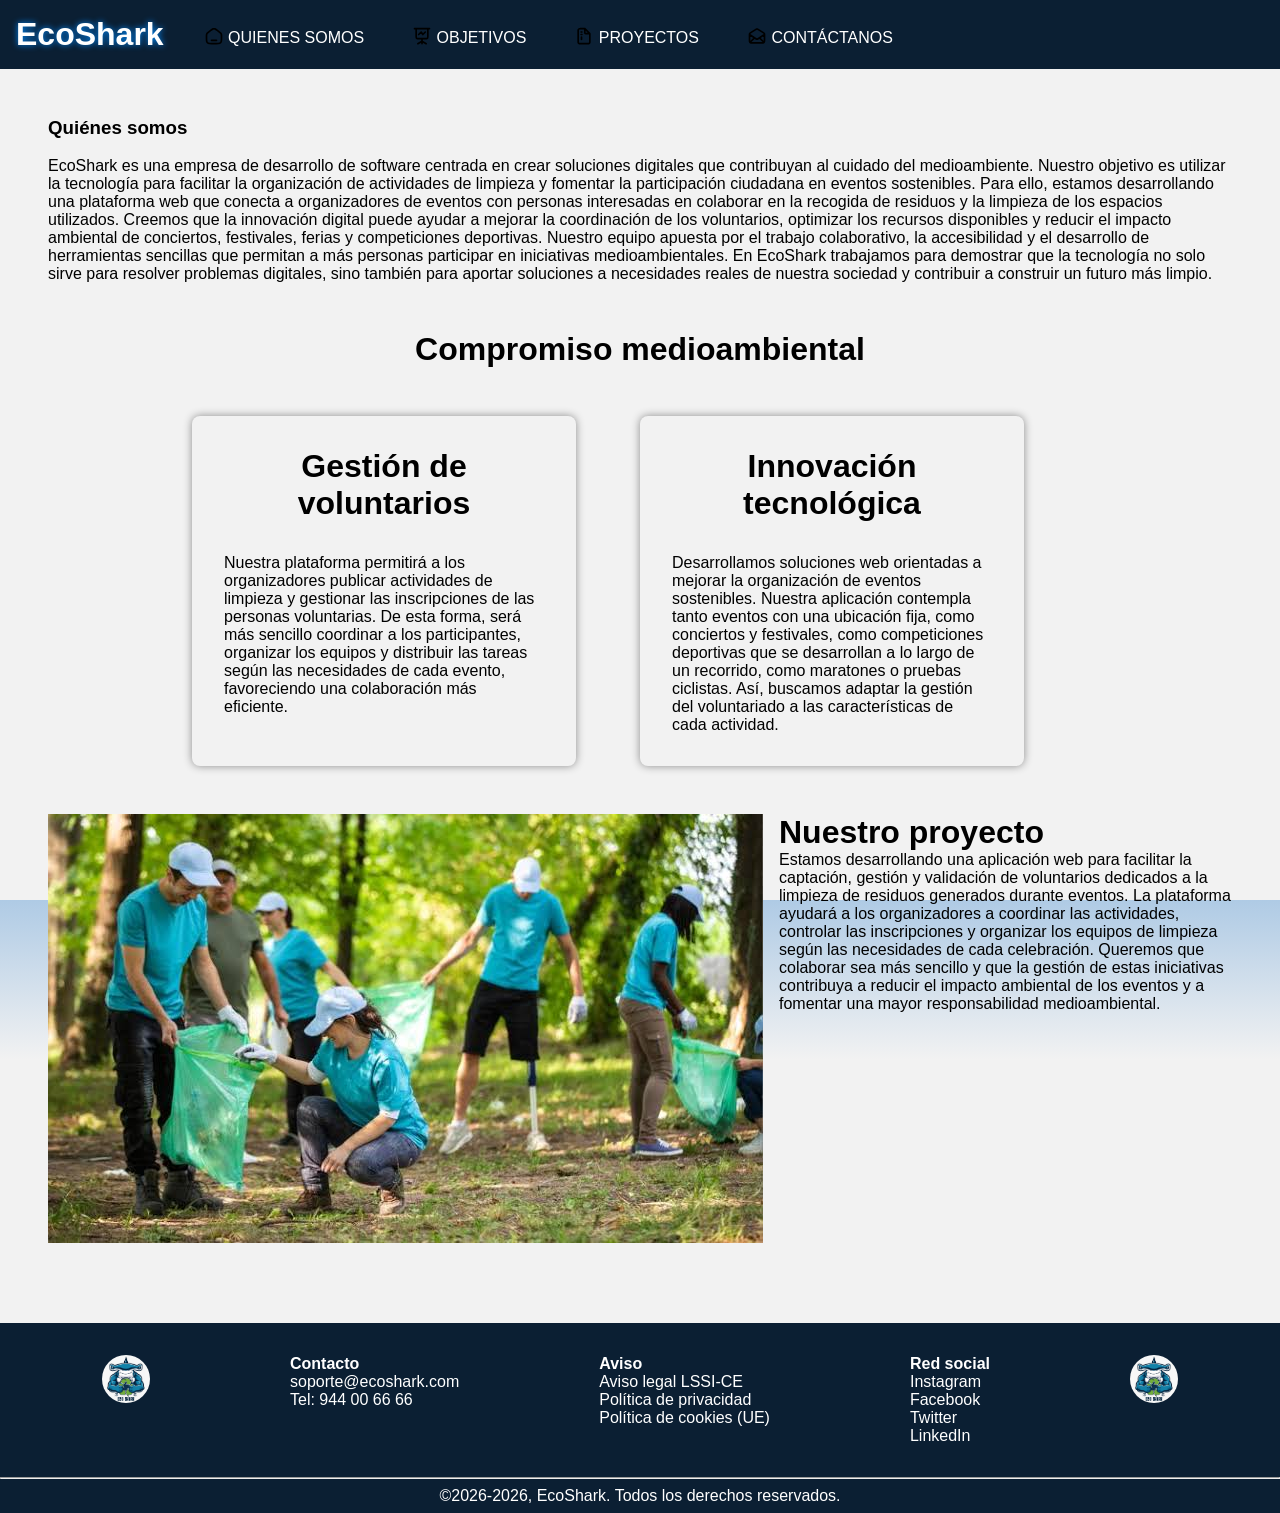
==== HTML/index.html @ 5cb84215 "Eliminar hero y cambiar svg" ====
<!DOCTYPE html>
<html lang="es">
<head>
    <meta charset="UTF-8">
    <meta name="viewport" content="width=device-width, initial-scale=1.0">
    <link rel="stylesheet" href="style.css">
    <title>EcoShark</title>
    <link rel="icon" type="image/png" href="Imagenes/Logo2.0.webp">
</head>
<body>
    <header>
        <a href="index.html">
            <div>
                <h1>EcoShark</h1>
            </div>
        </a>
            


        <nav>
            <ul>
                <li>
                    <a href="index.html">
                        <img src="./SVGs/home.svg" alt="Inicio" width="20em" class="navSVG">
                     QUIENES SOMOS
                    </a>
                </li>
                <li>
                    <a href="objetivos.html">
                        <img src="./SVGs/presentation.svg" alt="Objetivos" width="20em" class="navSVG">
                        OBJETIVOS
                    </a>
                </li>
                <li>

                    <a href="Proyectos.html">
                        <img src="./SVGs/file.svg" alt="Proyectos" width="20em" class="navSVG">
                        PROYECTOS
                    </a>
                </li>
                <li>
                    <a href="contactos.html">
                        <img src="./SVGs/mail.svg" alt="Proyectos" width="20em" class="navSVG">
                        CONTÁCTANOS
                    </a>
                </li>
            </ul>

        </nav>
        
    </header>

    <main>
        <section>
            <div>
                <h3>Quiénes somos</h3><br>
                <p>
                    EcoShark es una empresa de desarrollo de software centrada en crear soluciones digitales que contribuyan al cuidado del medioambiente. Nuestro objetivo es utilizar la tecnología para facilitar la organización de actividades de limpieza y fomentar la participación ciudadana en eventos sostenibles. Para ello, estamos desarrollando una plataforma web que conecta a organizadores de eventos con personas interesadas en colaborar en la recogida de residuos y la limpieza de los espacios utilizados. Creemos que la innovación digital puede ayudar a mejorar la coordinación de los voluntarios, optimizar los recursos disponibles y reducir el impacto ambiental de conciertos, festivales, ferias y competiciones deportivas. Nuestro equipo apuesta por el trabajo colaborativo, la accesibilidad y el desarrollo de herramientas sencillas que permitan a más personas participar en iniciativas medioambientales. En EcoShark trabajamos para demostrar que la tecnología no solo sirve para resolver problemas digitales, sino también para aportar soluciones a necesidades reales de nuestra sociedad y contribuir a construir un futuro más limpio.
                </p>
            </div>
        </section>

        <section class="cardsection">
            <div class="containerCards">
                <h4>Compromiso medioambiental</h4>
                
                <div class="cards">  

                    <div>
                        <h4>Gestión de voluntarios</h4>
                        <p>
                            Nuestra plataforma permitirá a los organizadores publicar actividades de limpieza y gestionar las inscripciones de las personas voluntarias. De esta forma, será más sencillo coordinar a los participantes, organizar los equipos y distribuir las tareas según las necesidades de cada evento, favoreciendo una colaboración más eficiente.
                        </p>
                    </div>

                    <div>
                        <h4>Innovación tecnológica</h4>
                        <p>
                            Desarrollamos soluciones web orientadas a mejorar la organización de eventos sostenibles. Nuestra aplicación contempla tanto eventos con una ubicación fija, como conciertos y festivales, como competiciones deportivas que se desarrollan a lo largo de un recorrido, como maratones o pruebas ciclistas. Así, buscamos adaptar la gestión del voluntariado a las características de cada actividad.
                        </p>

                    </div>
                </div>
            </div>
        </section>
        
        <section class="imageTextSec">
            <div class="imageText quarter"> 
                <!-- Usar clases como half (un medio), third (un tercio) o quarter (un cuarto) para cambiar lo que cubre la foto. También se pueden usar left (izquierda) o right (derecha) para cambiar de qué lado está la foto. Si usas centre (centro), puedes desplazar la caja de texto al medio, pero luego no puedes cambiarla a la izquierda o a la derecha. --> <!--DEPRECADO: No se ha terminado de implementar-->

                <img src="Imagenes/Voluntariados.jfif" alt="">

                <div class="textContainer">
                    <h4>Nuestro proyecto</h4>
                    <p>
                        Estamos desarrollando una aplicación web para facilitar la captación, gestión y validación de voluntarios dedicados a la limpieza de residuos generados durante eventos. La plataforma ayudará a los organizadores a coordinar las actividades, controlar las inscripciones y organizar los equipos de limpieza según las necesidades de cada celebración. Queremos que colaborar sea más sencillo y que la gestión de estas iniciativas contribuya a reducir el impacto ambiental de los eventos y a fomentar una mayor responsabilidad medioambiental.
                    </p>
                </div>
                

            </div>

        </section>

    </main>

    <footer>
        <div>
        <img src="Imagenes/Logo.png" alt="Logo" class="logo">
        </div>
        <div>
            <p><strong>Contacto</strong></p>
            <p>soporte@ecoshark.com</p>
            <p>Tel: 944 00 66 66</p>
        </div>
        
        <div>
            <p><strong>Aviso</strong></p>
            <p>Aviso legal LSSI-CE</p>
            <p>Política de privacidad</p>
            <p>Política de cookies (UE)</p>
        </div>

        <div>
            <p><strong>Red social</strong></p>
            <p>Instagram</p>
            <p>Facebook</p>
            <p>Twitter</p>
            <p>LinkedIn</p>
        </div>
        
        <div>
        <img src="Imagenes/Logo.png" alt="Logo" class="logo">
        </div>
    </footer>
    <hr>
    <div class="marca">
        <p>&copy;2026-2026, EcoShark. Todos los derechos reservados.</p>
    </div>    
</body>
</html>
---- HTML/style.css ----
*{
    margin: 0;
    font-family: Arial, Helvetica, sans-serif;
}
body{
    display: flex;
    min-height: 100vh;
    flex-direction: column;
    background-color: #f2f2f2;
}

main{
    flex: 1;
}
/* ====================== HEADER ====================== */
header{
    display: flex;
    background-color: #0B1F33;
    align-items: center;
    padding: 1em;
}
a {
    text-decoration: none;
    color: white;
}

nav ul{
    display: flex;
    gap: 3em;
}
li{
    list-style: none;
    transition: transform 0.2s ease;
}
nav li:hover{
    text-shadow: 0 0 1em rgb(0, 138, 252);  
    transform: translateY(-0.2em);
    font-weight: bolder;
}

nav li:hover a{
    color: white;
    transition: transform 0.2s ease;
}
nav::after{
    height: 10em;
    width: 100%;
    position: absolute;
    left: 0;
    top: 100%;
    background: linear-gradient(rgba(7, 104, 196, 0.286), rgba(254, 180, 123, 0));
    z-index: -1;
    content: "";
    

}

h1{
    color: white;
    text-shadow: 0 0 0.2em rgb(0, 138, 252);
    transition: 500ms;
}

h1:hover{
    color: rgb(0, 138, 252);
    text-shadow: 0 0 1em rgb(0, 138, 252);

}

.navSVG{
    transform: translateY(0.2em);
}


/* ====================== MAP ====================== */
iframe{
    width: 30em;
    aspect-ratio: 3 / 2;
    overflow: hidden;
    border-radius: 12px;
    box-shadow: 0 4px 12px rgba(0, 0, 0, 0.15);
}


/* ====================== HERO ====================== */
.hero{
    height: 20em;
    display: flex;
    justify-content: center;
    align-items: center;
    background-image: url("./Imagenes/Portada.webp");
    background-size: cover;
    color: #f2f2f2;

}

.hero h2{
    font-size: 3em;
}


/* ====================== MAIN INDEX====================== */

main section{
margin-bottom:3em ;    
margin-left: 3em;
margin-right: 3em;
}


main section:first-of-type{
    margin-top: 3em;
}

.cardsection{
    display: flex;
    flex-direction: row;
    justify-content: center;
}

.containerCards{
    text-align: center;
}

.cards{
    display: flex;
    justify-content: center;
}

.cards div p{
    margin-top: 10%;
    text-align: left;
}

.cards div{
    max-width: 20em;
    box-shadow: 0em 0em 0.5em #8c8c8c;
    border-radius:0.5em;
    padding: 2em;
    margin-top: 3em;
    margin-right: 4em;
    
}

.imageText{
    gap: 1em;
    display: flex;
}

/* ====================== MAIN CONTACTANOS====================== */
.tarjetas-seccion{
    display: flex;
    flex-direction: column;
    align-items: center;
}

.tarjeta{
    width: 50%;
    max-width: 50em;
    box-shadow: 0em 0em 0.5em #8c8c8c;
    border-radius:0.5em;
    padding: 2em;
    margin-top: 3em;
}

form{
    display: flex;
    flex-direction: column;
}


/* ====== AJUSTES GENERALES ======== */
.Boton{
    padding: 0.5em;
    background-color: lightblue;
    border-radius: 0.3em;
    width: 5em;
}

h4{
    font-size: xx-large;
}


/* ====================== FOOTER ====================== */
footer{
    margin-top: 2em;
    padding: 2em;
    background-color: #0B1F33;
    display: flex;
    justify-content: space-around;
    color: white;
}


.marca{
    background-color: #0B1F33;
    text-align: center;
    padding: 0.5em;
    color: white;
}

.logo{
    width: 3em;
    height: 3em;
    border-radius: 100%;
}

.objetivoimg{
    text-align: center;
}
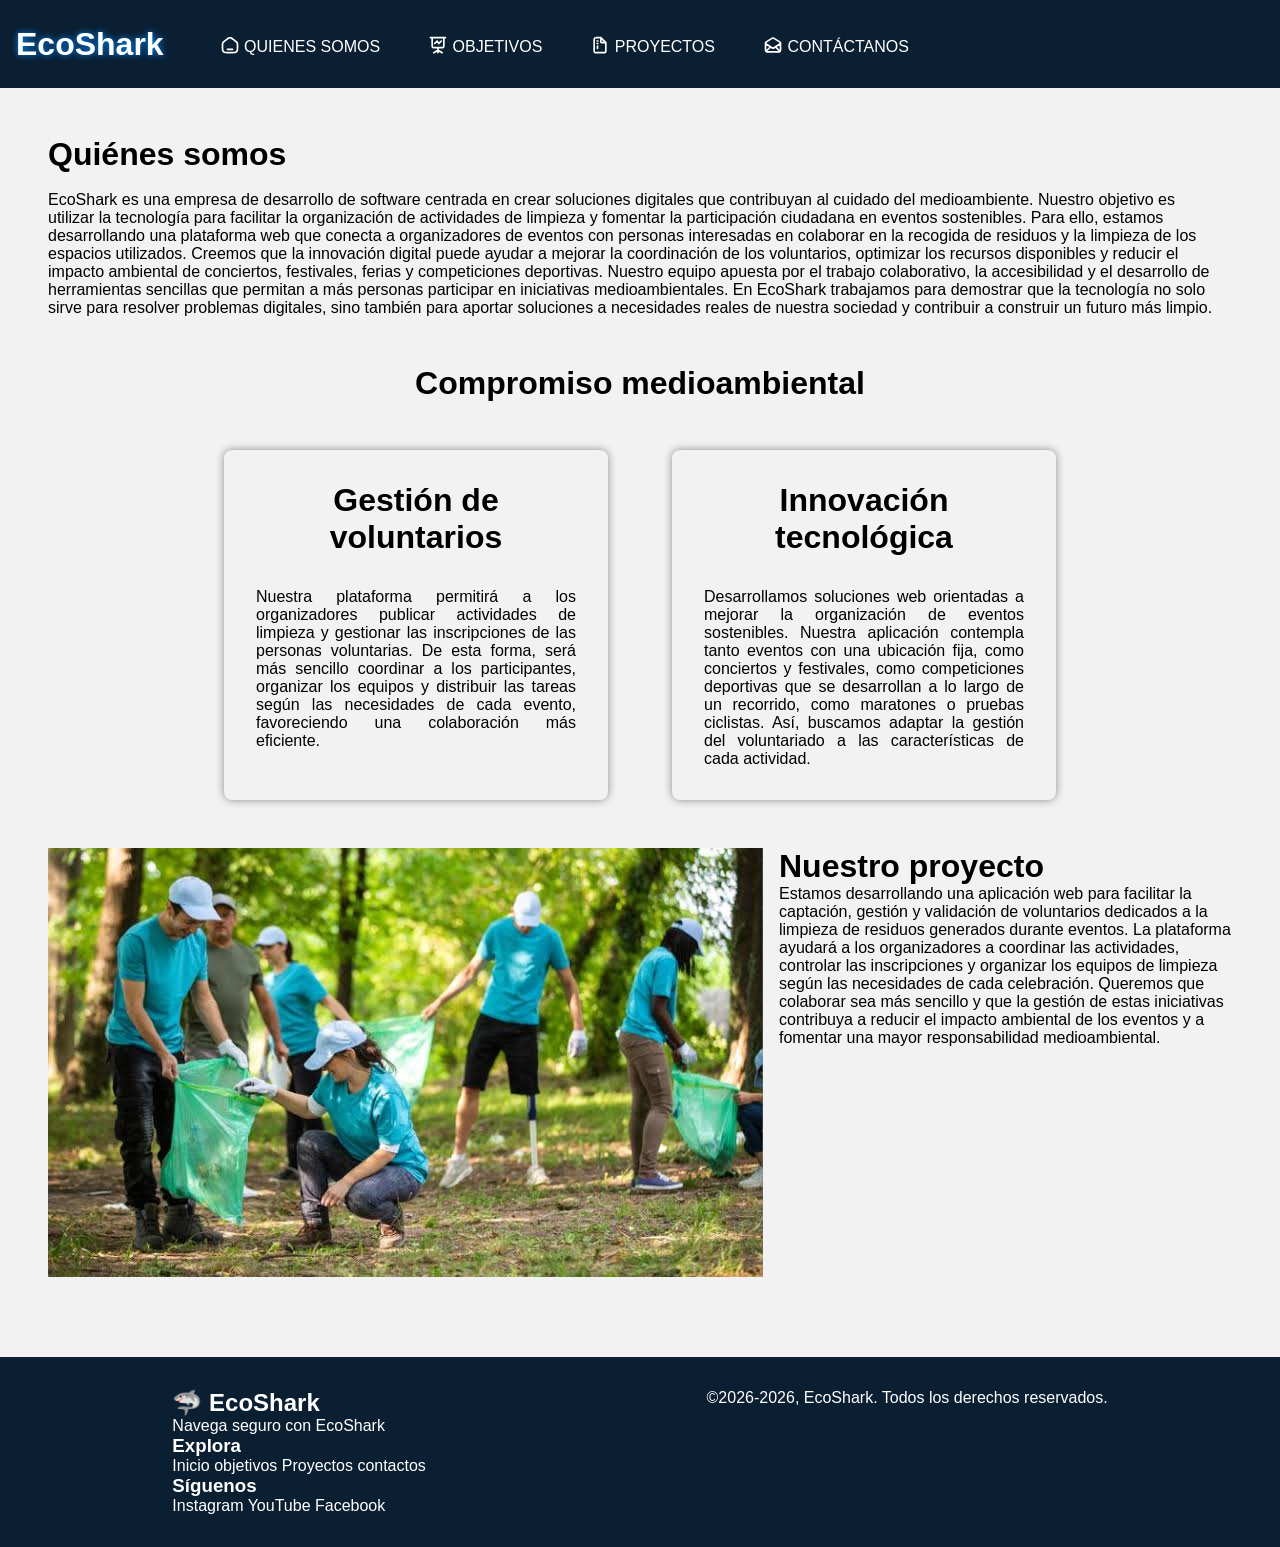
==== commit d73bb977: "Cambios en el footer" ====
--- a/HTML/index.html
+++ b/HTML/index.html
@@ -52,11 +52,14 @@
 
     <main>
         <section>
-            <div>
-                <h3>Quiénes somos</h3><br>
-                <p>
-                    EcoShark es una empresa de desarrollo de software centrada en crear soluciones digitales que contribuyan al cuidado del medioambiente. Nuestro objetivo es utilizar la tecnología para facilitar la organización de actividades de limpieza y fomentar la participación ciudadana en eventos sostenibles. Para ello, estamos desarrollando una plataforma web que conecta a organizadores de eventos con personas interesadas en colaborar en la recogida de residuos y la limpieza de los espacios utilizados. Creemos que la innovación digital puede ayudar a mejorar la coordinación de los voluntarios, optimizar los recursos disponibles y reducir el impacto ambiental de conciertos, festivales, ferias y competiciones deportivas. Nuestro equipo apuesta por el trabajo colaborativo, la accesibilidad y el desarrollo de herramientas sencillas que permitan a más personas participar en iniciativas medioambientales. En EcoShark trabajamos para demostrar que la tecnología no solo sirve para resolver problemas digitales, sino también para aportar soluciones a necesidades reales de nuestra sociedad y contribuir a construir un futuro más limpio.
-                </p>
+            <div class="imageText">
+               <div>
+                    <h4>Quiénes somos</h3><br>
+                    <p>
+                        EcoShark es una empresa de desarrollo de software centrada en crear soluciones digitales que contribuyan al cuidado del medioambiente. Nuestro objetivo es utilizar la tecnología para facilitar la organización de actividades de limpieza y fomentar la participación ciudadana en eventos sostenibles. Para ello, estamos desarrollando una plataforma web que conecta a organizadores de eventos con personas interesadas en colaborar en la recogida de residuos y la limpieza de los espacios utilizados. Creemos que la innovación digital puede ayudar a mejorar la coordinación de los voluntarios, optimizar los recursos disponibles y reducir el impacto ambiental de conciertos, festivales, ferias y competiciones deportivas. Nuestro equipo apuesta por el trabajo colaborativo, la accesibilidad y el desarrollo de herramientas sencillas que permitan a más personas participar en iniciativas medioambientales. En EcoShark trabajamos para demostrar que la tecnología no solo sirve para resolver problemas digitales, sino también para aportar soluciones a necesidades reales de nuestra sociedad y contribuir a construir un futuro más limpio.
+                    </p>
+                </div>
+                <img src="Imagenes/quienes_somos.jfif" alt="">
             </div>
         </section>
 
@@ -84,13 +87,13 @@
             </div>
         </section>
         
-        <section class="imageTextSec">
-            <div class="imageText quarter"> 
+        <section>
+            <div class="imageText"> 
                 <!-- Usar clases como half (un medio), third (un tercio) o quarter (un cuarto) para cambiar lo que cubre la foto. También se pueden usar left (izquierda) o right (derecha) para cambiar de qué lado está la foto. Si usas centre (centro), puedes desplazar la caja de texto al medio, pero luego no puedes cambiarla a la izquierda o a la derecha. --> <!--DEPRECADO: No se ha terminado de implementar-->
 
                 <img src="Imagenes/Voluntariados.jfif" alt="">
 
-                <div class="textContainer">
+                <div>
                     <h4>Nuestro proyecto</h4>
                     <p>
                         Estamos desarrollando una aplicación web para facilitar la captación, gestión y validación de voluntarios dedicados a la limpieza de residuos generados durante eventos. La plataforma ayudará a los organizadores a coordinar las actividades, controlar las inscripciones y organizar los equipos de limpieza según las necesidades de cada celebración. Queremos que colaborar sea más sencillo y que la gestión de estas iniciativas contribuya a reducir el impacto ambiental de los eventos y a fomentar una mayor responsabilidad medioambiental.
@@ -104,38 +107,33 @@
 
     </main>
 
-    <footer>
-        <div>
-        <img src="Imagenes/Logo.png" alt="Logo" class="logo">
-        </div>
-        <div>
-            <p><strong>Contacto</strong></p>
-            <p>soporte@ecoshark.com</p>
-            <p>Tel: 944 00 66 66</p>
-        </div>
-        
-        <div>
-            <p><strong>Aviso</strong></p>
-            <p>Aviso legal LSSI-CE</p>
-            <p>Política de privacidad</p>
-            <p>Política de cookies (UE)</p>
+    <footer class="footer">
+        <div class="footer-content">
+            <div class="footer-brand">
+                <h2> 🦈 EcoShark</h2>
+                <p>Navega seguro con EcoShark</p>
+            </div>
+
+            <div class="footer-links">
+                <h3>Explora</h3>
+                <a href="index.html">Inicio</a>
+                <a href="objetivos.html">objetivos</a>
+                <a href="Proyectos.html">Proyectos</a>
+                <a href="contactos.html">contactos</a>
+            </div>
+
+            <div class="footer-social">
+                <h3>Síguenos</h3>
+                <a href="https://instagram.com">Instagram</a>
+                <a href="https://youtube.com">YouTube</a>
+                <a href="https://facebook.com">Facebook</a>
+            </div>
         </div>
 
-        <div>
-            <p><strong>Red social</strong></p>
-            <p>Instagram</p>
-            <p>Facebook</p>
-            <p>Twitter</p>
-            <p>LinkedIn</p>
-        </div>
-        
-        <div>
-        <img src="Imagenes/Logo.png" alt="Logo" class="logo">
-        </div>
-    </footer>
-    <hr>
-    <div class="marca">
-        <p>&copy;2026-2026, EcoShark. Todos los derechos reservados.</p>
-    </div>    
+  <div class="footer-bottom">
+<p>&copy;2026-2026, EcoShark. Todos los derechos reservados.</p>
+  </div>
+</footer>
+
 </body>
 </html>
--- a/HTML/style.css
+++ b/HTML/style.css
@@ -17,8 +17,10 @@
     display: flex;
     background-color: #0B1F33;
     align-items: center;
+    position: relative;
     padding: 1em;
 }
+
 a {
     text-decoration: none;
     color: white;
@@ -42,18 +44,15 @@
     color: white;
     transition: transform 0.2s ease;
 }
-nav::after{
-    height: 10em;
-    width: 100%;
-    position: absolute;
-    left: 0;
-    top: 100%;
-    background: linear-gradient(rgba(7, 104, 196, 0.286), rgba(254, 180, 123, 0));
-    z-index: -1;
-    content: "";
-    
 
+nav{
+    display: flex;
+
+    align-items: center;
+    padding: 1em;
 }
+
+
 
 h1{
     color: white;
@@ -80,24 +79,6 @@
     border-radius: 12px;
     box-shadow: 0 4px 12px rgba(0, 0, 0, 0.15);
 }
-
-
-/* ====================== HERO ====================== */
-.hero{
-    height: 20em;
-    display: flex;
-    justify-content: center;
-    align-items: center;
-    background-image: url("./Imagenes/Portada.webp");
-    background-size: cover;
-    color: #f2f2f2;
-
-}
-
-.hero h2{
-    font-size: 3em;
-}
-
 
 /* ====================== MAIN INDEX====================== */
 
@@ -129,7 +110,7 @@
 
 .cards div p{
     margin-top: 10%;
-    text-align: left;
+    text-align:  justify;
 }
 
 .cards div{
@@ -140,6 +121,10 @@
     margin-top: 3em;
     margin-right: 4em;
     
+}
+
+.cards div:last-of-type{
+    margin-right: 0;
 }
 
 .imageText{
@@ -181,6 +166,9 @@
     font-size: xx-large;
 }
 
+.navSVG{
+  filter: brightness(0) invert(1);
+}
 
 /* ====================== FOOTER ====================== */
 footer{
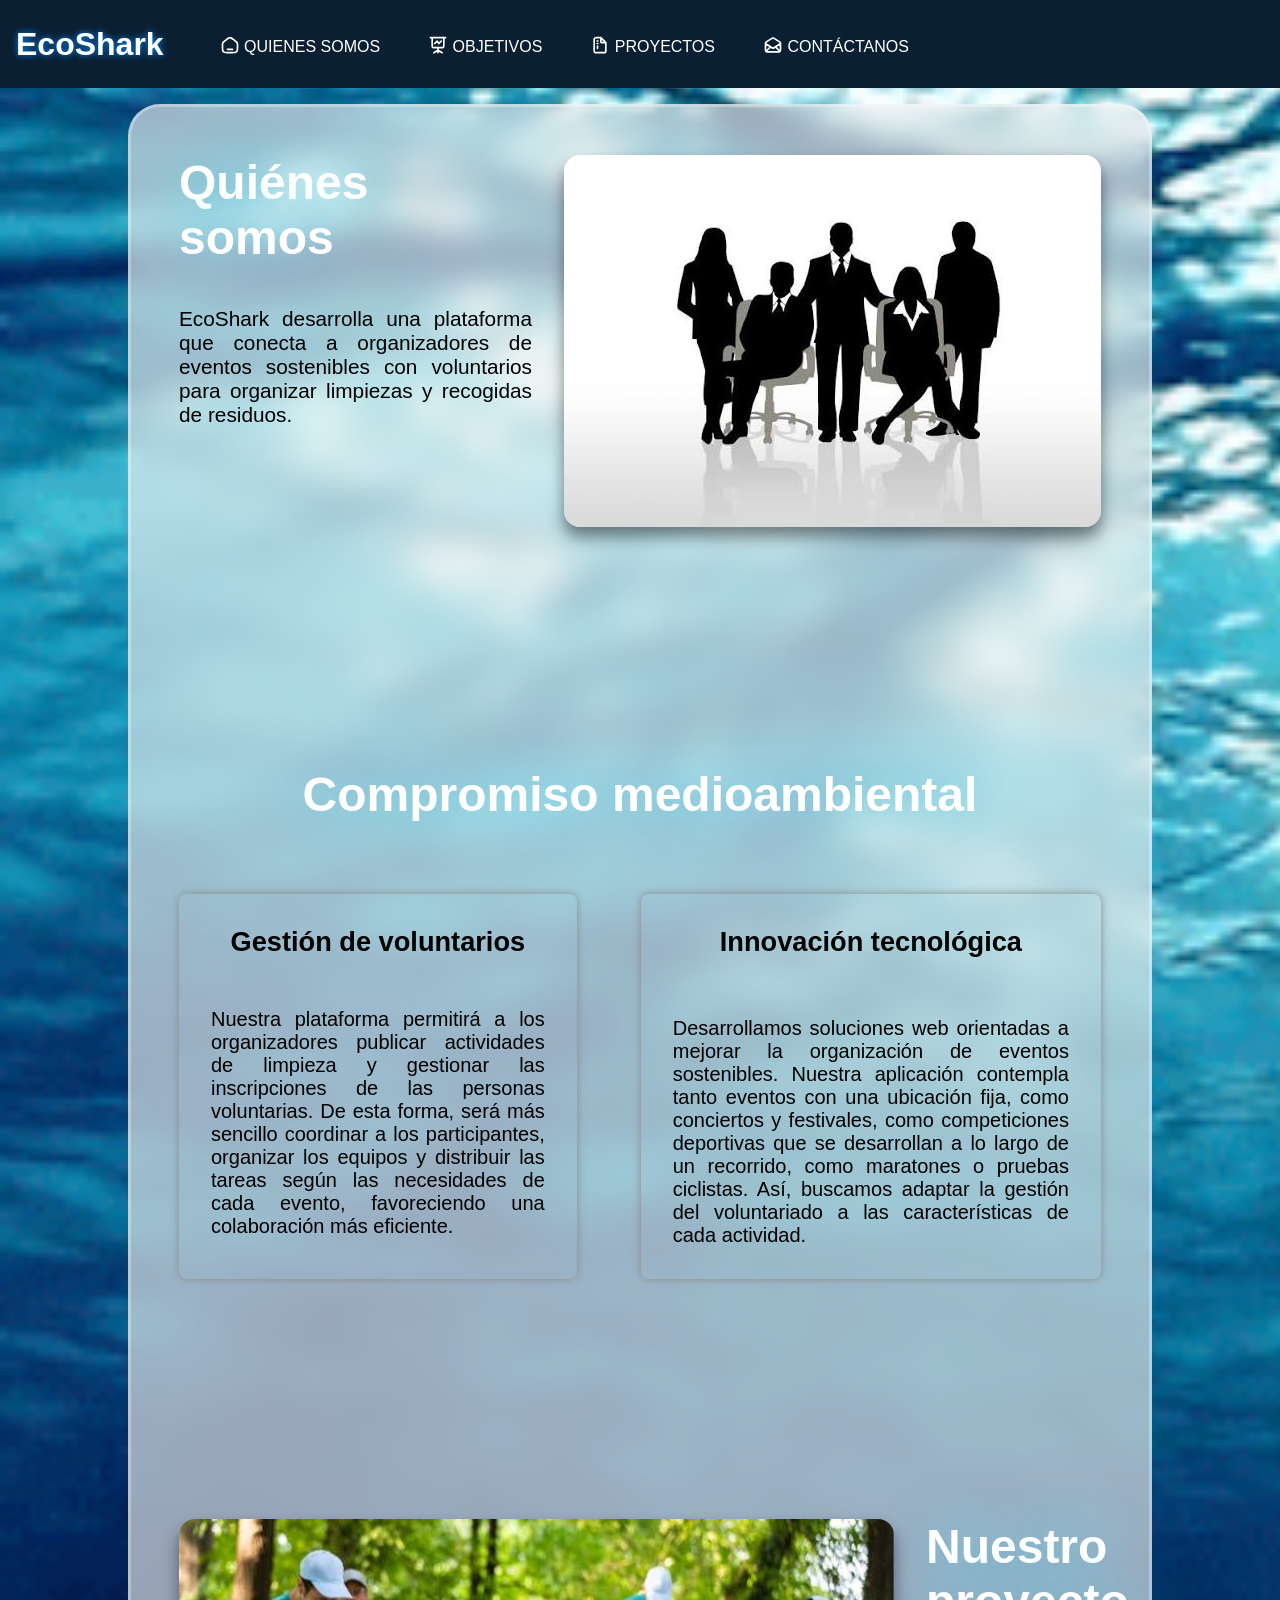
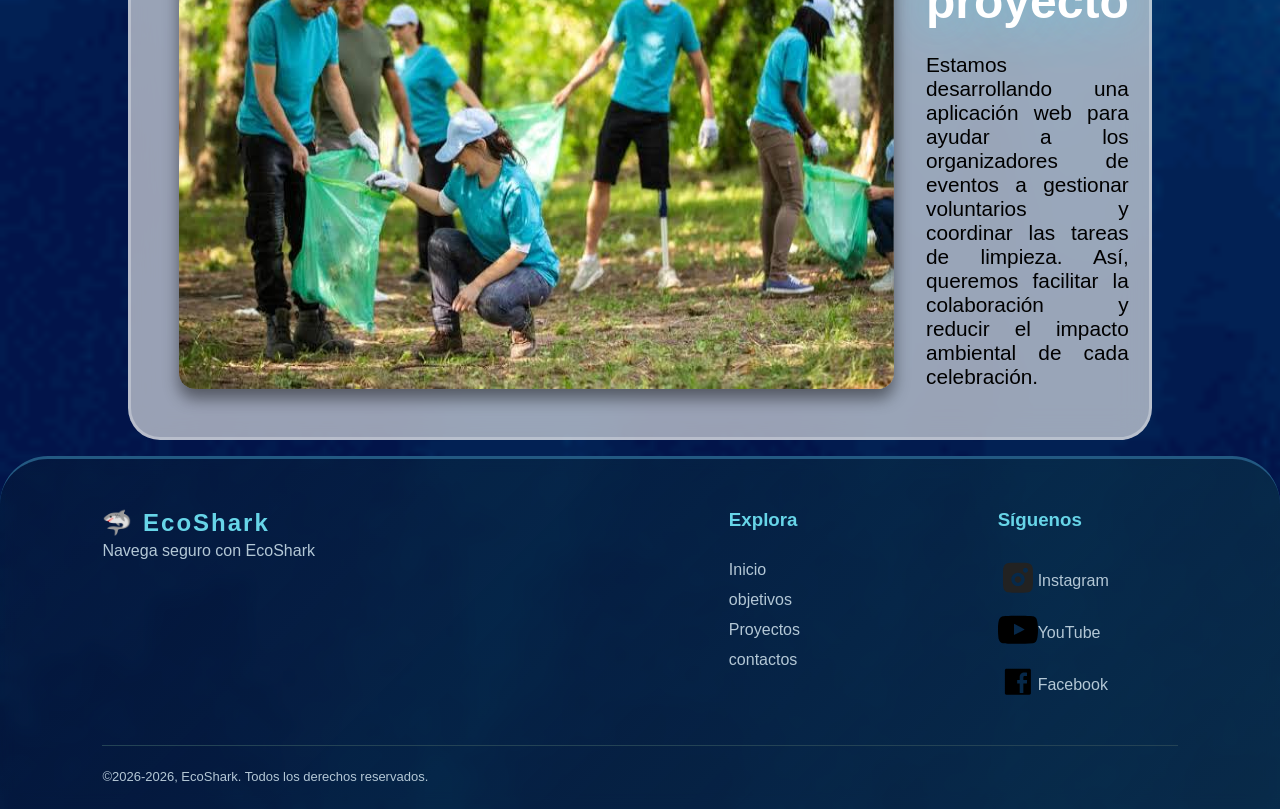
==== commit f31a2998: "logos nuevos, y tweaks al style" ====
--- a/HTML/index.html
+++ b/HTML/index.html
@@ -56,7 +56,7 @@
                <div>
                     <h4>Quiénes somos</h3><br>
                     <p>
-                        EcoShark es una empresa de desarrollo de software centrada en crear soluciones digitales que contribuyan al cuidado del medioambiente. Nuestro objetivo es utilizar la tecnología para facilitar la organización de actividades de limpieza y fomentar la participación ciudadana en eventos sostenibles. Para ello, estamos desarrollando una plataforma web que conecta a organizadores de eventos con personas interesadas en colaborar en la recogida de residuos y la limpieza de los espacios utilizados. Creemos que la innovación digital puede ayudar a mejorar la coordinación de los voluntarios, optimizar los recursos disponibles y reducir el impacto ambiental de conciertos, festivales, ferias y competiciones deportivas. Nuestro equipo apuesta por el trabajo colaborativo, la accesibilidad y el desarrollo de herramientas sencillas que permitan a más personas participar en iniciativas medioambientales. En EcoShark trabajamos para demostrar que la tecnología no solo sirve para resolver problemas digitales, sino también para aportar soluciones a necesidades reales de nuestra sociedad y contribuir a construir un futuro más limpio.
+                        EcoShark desarrolla una plataforma que conecta a organizadores de eventos sostenibles con voluntarios para organizar limpiezas y recogidas de residuos.
                     </p>
                 </div>
                 <img src="Imagenes/quienes_somos.jfif" alt="">
@@ -70,14 +70,14 @@
                 <div class="cards">  
 
                     <div>
-                        <h4>Gestión de voluntarios</h4>
+                        <h5>Gestión de voluntarios</h5>
                         <p>
                             Nuestra plataforma permitirá a los organizadores publicar actividades de limpieza y gestionar las inscripciones de las personas voluntarias. De esta forma, será más sencillo coordinar a los participantes, organizar los equipos y distribuir las tareas según las necesidades de cada evento, favoreciendo una colaboración más eficiente.
                         </p>
                     </div>
 
                     <div>
-                        <h4>Innovación tecnológica</h4>
+                        <h5>Innovación tecnológica</h5>
                         <p>
                             Desarrollamos soluciones web orientadas a mejorar la organización de eventos sostenibles. Nuestra aplicación contempla tanto eventos con una ubicación fija, como conciertos y festivales, como competiciones deportivas que se desarrollan a lo largo de un recorrido, como maratones o pruebas ciclistas. Así, buscamos adaptar la gestión del voluntariado a las características de cada actividad.
                         </p>
@@ -96,7 +96,7 @@
                 <div>
                     <h4>Nuestro proyecto</h4>
                     <p>
-                        Estamos desarrollando una aplicación web para facilitar la captación, gestión y validación de voluntarios dedicados a la limpieza de residuos generados durante eventos. La plataforma ayudará a los organizadores a coordinar las actividades, controlar las inscripciones y organizar los equipos de limpieza según las necesidades de cada celebración. Queremos que colaborar sea más sencillo y que la gestión de estas iniciativas contribuya a reducir el impacto ambiental de los eventos y a fomentar una mayor responsabilidad medioambiental.
+                        Estamos desarrollando una aplicación web para ayudar a los organizadores de eventos a gestionar voluntarios y coordinar las tareas de limpieza. Así, queremos facilitar la colaboración y reducir el impacto ambiental de cada celebración.
                     </p>
                 </div>
                 
@@ -124,9 +124,9 @@
 
             <div class="footer-social">
                 <h3>Síguenos</h3>
-                <a href="https://instagram.com">Instagram</a>
-                <a href="https://youtube.com">YouTube</a>
-                <a href="https://facebook.com">Facebook</a>
+                    <a href="https://instagram.com"><img src="./SVGs/insta-svgrepo-com.svg" width="40em" alt="" class="SVGs"> <span>Instagram</span> </a>
+                    <a href="https://youtube.com"><img src="./SVGs/youtube-168-svgrepo-com.svg" alt="" width="40em" class="SVGs"> <span>YouTube</span></a>
+                    <a href="https://facebook.com"><img src="./SVGs/facebook-svgrepo-com.svg" alt="" width="40em" class="SVGs"> <span>Facebook</span></a>
             </div>
         </div>
 
--- a/HTML/style.css
+++ b/HTML/style.css
@@ -2,15 +2,29 @@
     margin: 0;
     font-family: Arial, Helvetica, sans-serif;
 }
+p{
+    text-align:  justify;
+}
 body{
     display: flex;
     min-height: 100vh;
     flex-direction: column;
-    background-color: #f2f2f2;
+    background-image: url(Imagenes/oceano.gif);
+    background-size: cover;
+    background-repeat: no-repeat;
+}
+
+.SVGs{
+     transform: translateY(-0.2em);
 }
 
 main{
     flex: 1;
+    margin: 1em 10%;
+    background-color: #f2f2f2a1;
+    backdrop-filter: blur(1em);
+    border-radius:2em ;
+    border: solid 0.2em rgba(255, 255, 255, 0.305);  
 }
 /* ====================== HEADER ====================== */
 header{
@@ -83,11 +97,15 @@
 /* ====================== MAIN INDEX====================== */
 
 main section{
-margin-bottom:3em ;    
+margin-bottom:15em ;    
 margin-left: 3em;
 margin-right: 3em;
 }
 
+main section:last-of-type{
+margin-bottom:3em ;    
+}
+
 
 main section:first-of-type{
     margin-top: 3em;
@@ -109,12 +127,12 @@
 }
 
 .cards div p{
-    margin-top: 10%;
-    text-align:  justify;
+    margin-top: 15%;
+    font-size: 1.25em;
 }
 
 .cards div{
-    max-width: 20em;
+    max-width: 25em;
     box-shadow: 0em 0em 0.5em #8c8c8c;
     border-radius:0.5em;
     padding: 2em;
@@ -128,8 +146,20 @@
 }
 
 .imageText{
-    gap: 1em;
-    display: flex;
+    gap: 2em;
+    
+    display: flex;
+}
+
+.imageText p{
+    font-size: 1.3em;
+}
+
+
+.imageText img{
+    width: 50em;  
+    border-radius: 1em;
+    box-shadow: 0 0.6em 1em rgba(0, 0, 0, 0.457);
 }
 
 /* ====================== MAIN CONTACTANOS====================== */
@@ -163,7 +193,14 @@
 }
 
 h4{
-    font-size: xx-large;
+    font-size: 3em;
+    color: white;
+    text-shadow:0 0 1em #67d5e8;
+    margin-bottom: 0.5em;
+}
+
+h5{
+       font-size: 1.7em; 
 }
 
 .navSVG{
@@ -171,29 +208,80 @@
 }
 
 /* ====================== FOOTER ====================== */
-footer{
-    margin-top: 2em;
-    padding: 2em;
-    background-color: #0B1F33;
-    display: flex;
-    justify-content: space-around;
-    color: white;
-}
-
-
-.marca{
-    background-color: #0B1F33;
-    text-align: center;
-    padding: 0.5em;
-    color: white;
-}
-
-.logo{
-    width: 3em;
-    height: 3em;
-    border-radius: 100%;
-}
-
-.objetivoimg{
-    text-align: center;
-}
+
+.footer {
+  background: linear-gradient(135deg, #061b2b5c, #0b344bbd);
+  color: #fff;
+  padding: 50px 8% 20px;
+  font-family: Arial, sans-serif;
+  border-top-left-radius: 3em;
+  border-top-right-radius: 3em;
+  border-top: solid 0.2em #235982;
+  backdrop-filter: blur(0.5em);
+}
+
+.footer-content {
+  display: grid;
+  grid-template-columns: 2fr 1fr 1fr;
+  gap: 40px;
+  max-width: 1200px;
+  margin: auto;
+}
+
+.footer-brand h2 {
+  color: #67d5e8;
+  letter-spacing: 2px;
+}
+
+.footer h3 {
+  margin-bottom: 18px;
+  color: #67d5e8;
+}
+
+.footer p {
+  color: #b4c8d6;
+  line-height: 1.7;
+}
+
+.footer-links,
+.footer-social {
+  display: flex;
+  flex-direction: column;
+  align-items: flex-start;
+  gap: 12px;
+  justify-self: center;
+}
+
+.footer a {
+  color: #b4c8d6;
+  text-decoration: none;
+  transition: color 0.3s, transform 0.3s;
+}
+
+.footer a:hover {
+  color: #67d5e8;
+  transform: translateX(5px);
+}
+
+.footer-bottom {
+  max-width: 1200px;
+  margin: 40px auto 0;
+  padding-top: 20px;
+  border-top: 1px solid #244355;
+  text-align: center;
+  font-size: 13px;
+}
+
+.footer-social a{
+    display: flex;
+    align-items: center;
+}
+
+
+
+@media (max-width: 700px) {
+  .footer-content {
+    grid-template-columns: 1fr;
+    gap: 25px;
+  }
+}
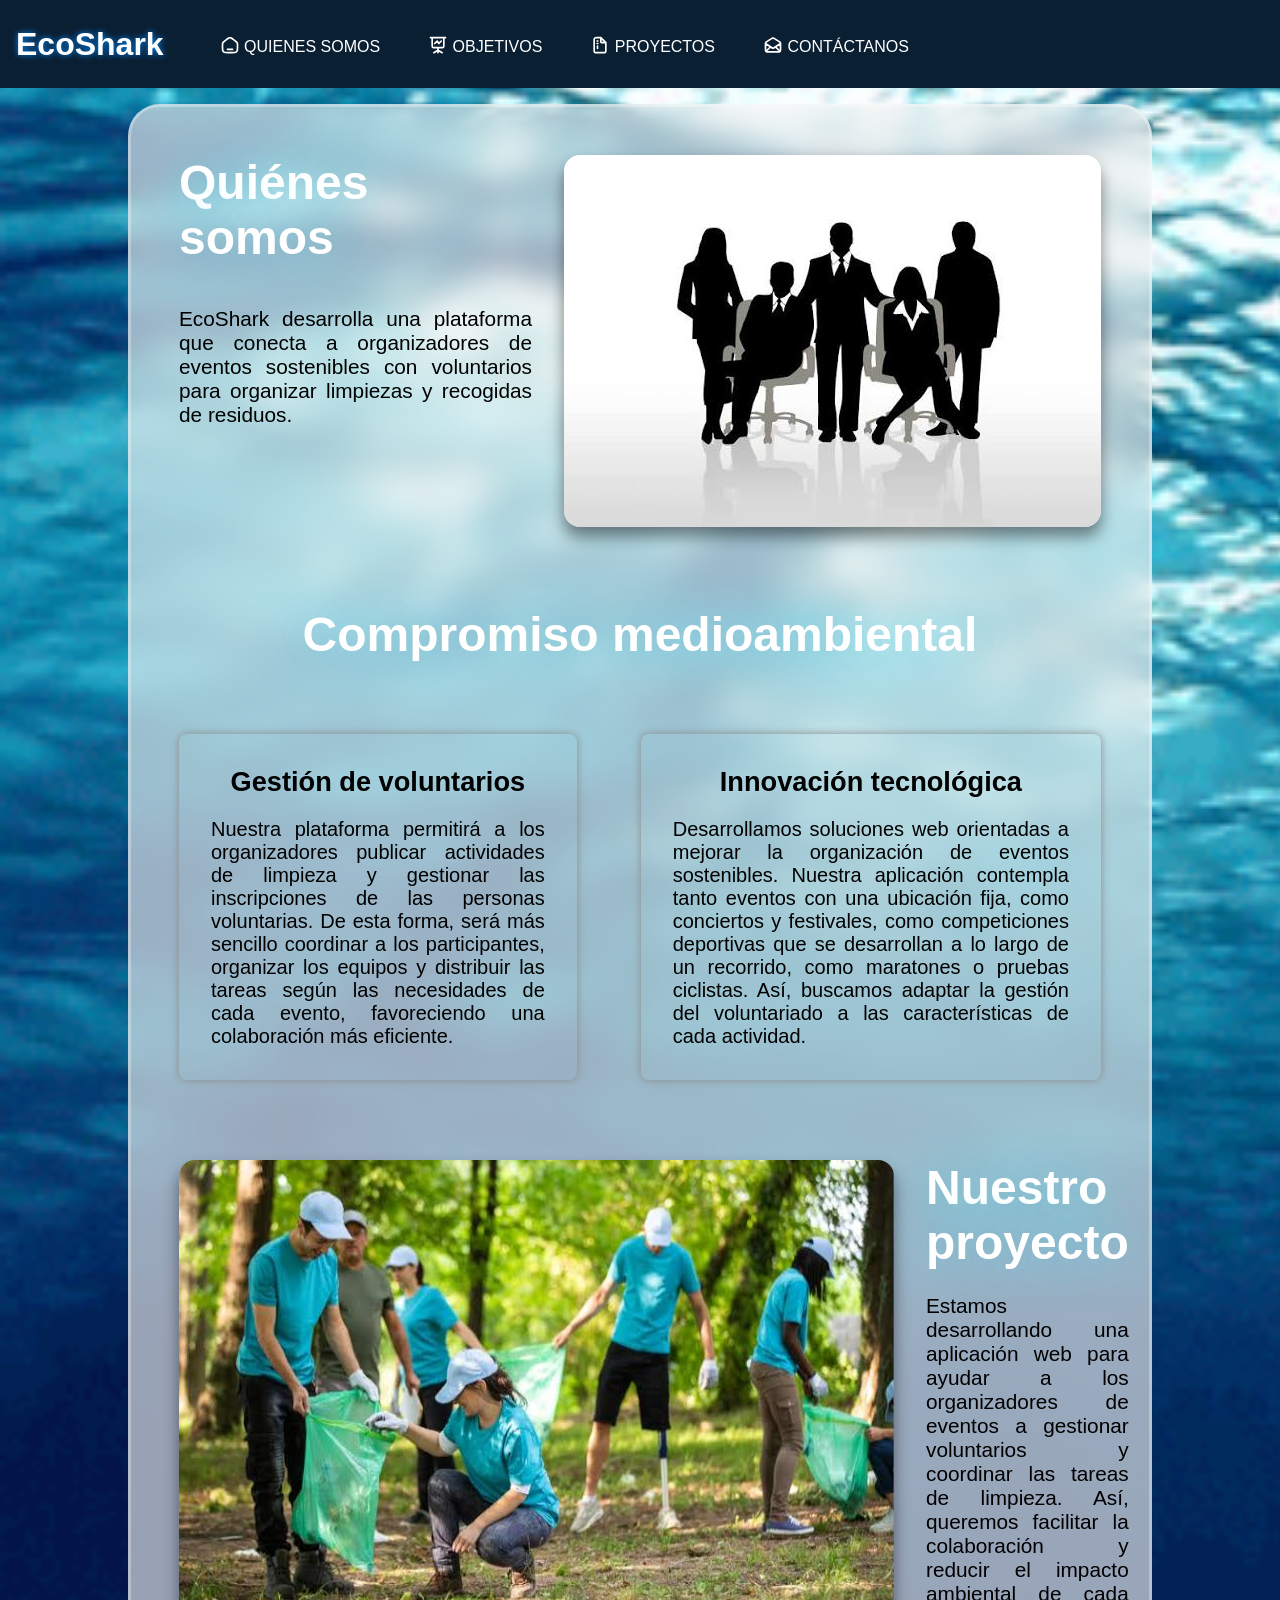
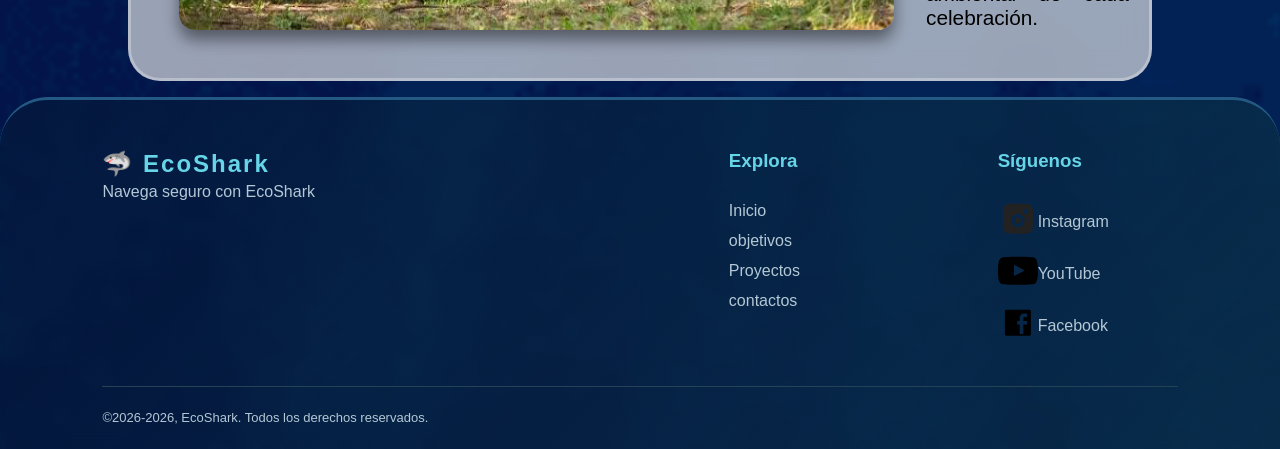
==== commit c41c91c3: "añadir el style" ====
--- a/HTML/index.html
+++ b/HTML/index.html
@@ -59,7 +59,7 @@
                         EcoShark desarrolla una plataforma que conecta a organizadores de eventos sostenibles con voluntarios para organizar limpiezas y recogidas de residuos.
                     </p>
                 </div>
-                <img src="Imagenes/quienes_somos.jfif" alt="">
+                <img class="mediano" src="Imagenes/quienes_somos.jfif" alt="">
             </div>
         </section>
 
@@ -91,7 +91,7 @@
             <div class="imageText"> 
                 <!-- Usar clases como half (un medio), third (un tercio) o quarter (un cuarto) para cambiar lo que cubre la foto. También se pueden usar left (izquierda) o right (derecha) para cambiar de qué lado está la foto. Si usas centre (centro), puedes desplazar la caja de texto al medio, pero luego no puedes cambiarla a la izquierda o a la derecha. --> <!--DEPRECADO: No se ha terminado de implementar-->
 
-                <img src="Imagenes/Voluntariados.jfif" alt="">
+                <img class="mediano" src="Imagenes/Voluntariados.jfif" alt="">
 
                 <div>
                     <h4>Nuestro proyecto</h4>
--- a/HTML/style.css
+++ b/HTML/style.css
@@ -97,7 +97,7 @@
 /* ====================== MAIN INDEX====================== */
 
 main section{
-margin-bottom:15em ;    
+margin-bottom:5em;    
 margin-left: 3em;
 margin-right: 3em;
 }
@@ -127,7 +127,7 @@
 }
 
 .cards div p{
-    margin-top: 15%;
+    margin-top: 1em;
     font-size: 1.25em;
 }
 
@@ -138,7 +138,6 @@
     padding: 2em;
     margin-top: 3em;
     margin-right: 4em;
-    
 }
 
 .cards div:last-of-type{
@@ -157,34 +156,106 @@
 
 
 .imageText img{
-    width: 50em;  
+    
     border-radius: 1em;
     box-shadow: 0 0.6em 1em rgba(0, 0, 0, 0.457);
 }
 
 /* ====================== MAIN CONTACTANOS====================== */
-.tarjetas-seccion{
+
+.tarjetas-seccion {
+    display: flex;
+    justify-content: center;
+    gap: 2em;
+
+}
+
+.tarjeta {
+    background: white;
+    padding: 28px;
+    border: 1px solid #e1e9e4;
+    border-radius: 16px;
+    box-shadow: 0 8px 24px rgba(0, 0, 0, 0.05);
+    min-width: 0;
+    width: 50%;
+}
+
+
+.datos-contacto ul {
+    list-style: none;
+    padding: 0;
+}
+
+.datos-contacto li {
+    margin-bottom: 1em;
+}
+
+.tarjeta a {
+    color: black;
+}
+
+.ubicacion-contacto {
+    border-top: 1px solid #e1e9e4;
+    padding-top: 20px;
+    margin-top: 24px;
+}
+
+form {
     display: flex;
     flex-direction: column;
-    align-items: center;
-}
-
-.tarjeta{
-    width: 50%;
-    max-width: 50em;
+    gap: 18px;
+}
+
+.campo-formulario {
+    display: flex;
+    flex-direction: column;
+    gap: 8px;
+}
+
+.campo-formulario input,
+.campo-formulario textarea {
+    padding: 12px 14px;
+    border: 1px solid #ccd8d0;
+    border-radius: 8px;
+    font: inherit;
+}
+
+.Boton{
+    color: white;
+    border: none;
+    cursor: pointer;
+    font: inherit;
+    transition: 0.2s ease;
+}
+
+.Boton:hover {
+    background: #2566a8;
+}
+
+.mapa-contacto iframe {
+    display: block;
+    width: 100%;
+    height: 380px;
+    border: 0;
+    border-radius: 14px;
+}
+
+/* ====== AJUSTES GENERALES ======== */
+.border{
     box-shadow: 0em 0em 0.5em #8c8c8c;
     border-radius:0.5em;
     padding: 2em;
-    margin-top: 3em;
-}
-
-form{
-    display: flex;
-    flex-direction: column;
-}
-
-
-/* ====== AJUSTES GENERALES ======== */
+}
+
+.pequeño{
+    width: 20em;
+    height: 15em;
+}
+
+.mediano{
+    width: 50em;
+}
+
 .Boton{
     padding: 0.5em;
     background-color: lightblue;
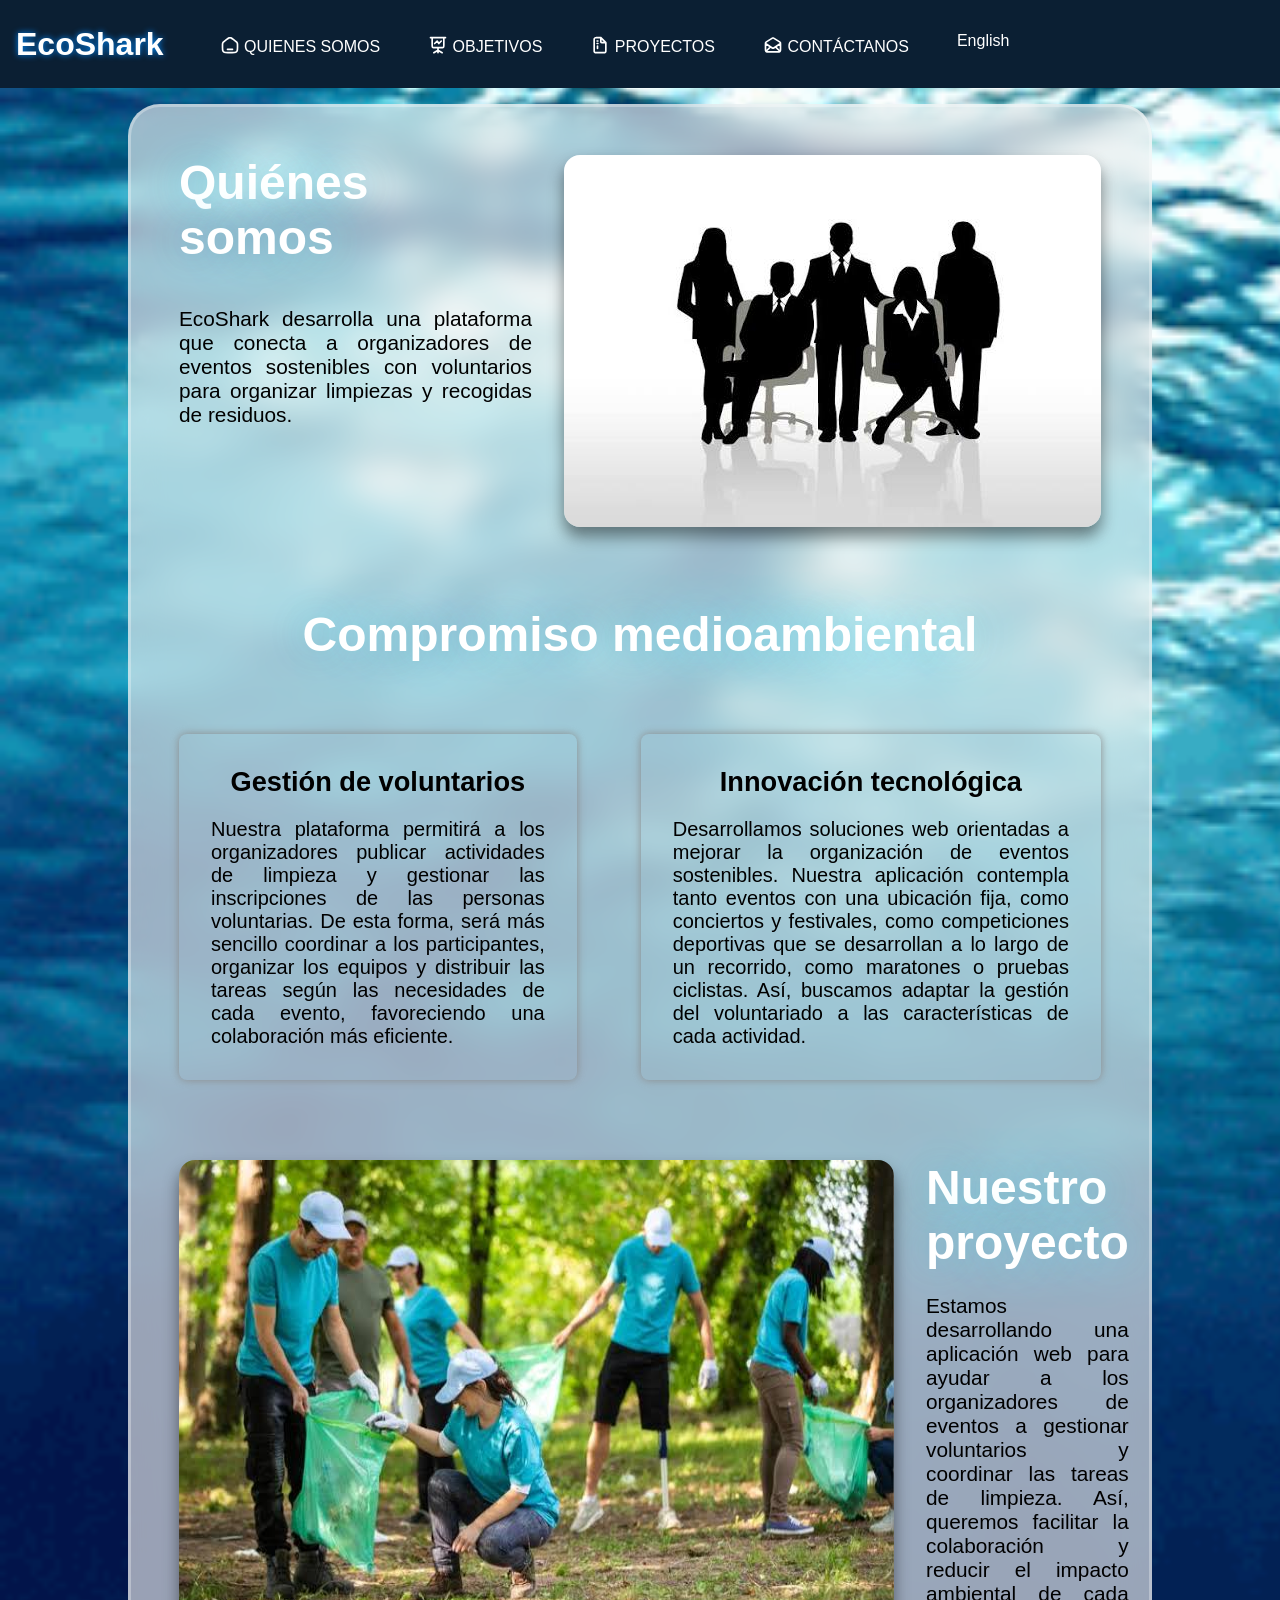
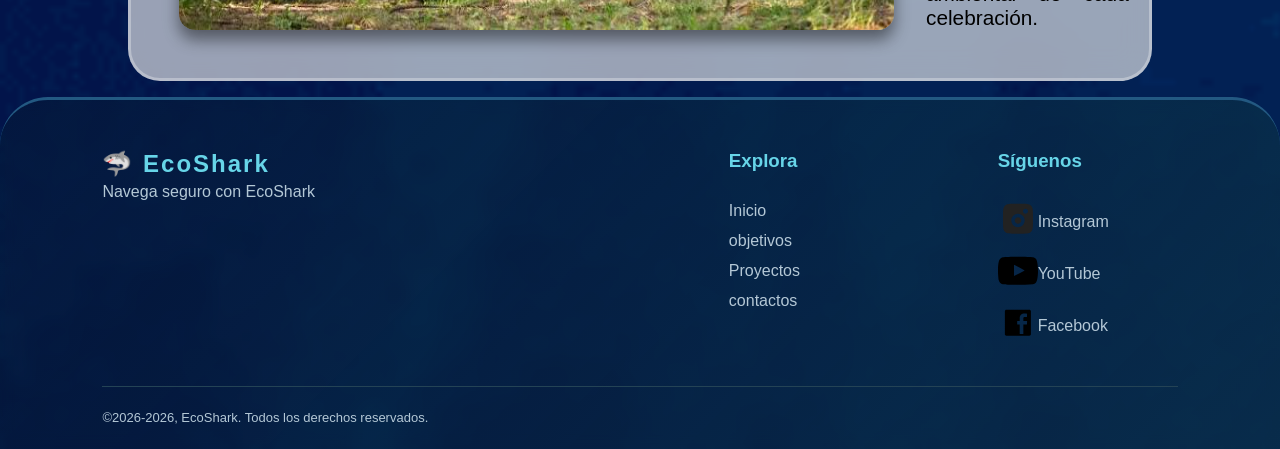
==== commit b36f02ae: "merge and additional languages" ====
--- a/HTML/index.html
+++ b/HTML/index.html
@@ -44,6 +44,7 @@
                         CONTÁCTANOS
                     </a>
                 </li>
+                <li><a href="Addlenguagues/english/index.html" lang="en" aria-label="View this page in English">English</a></li>
             </ul>
 
         </nav>
@@ -59,7 +60,7 @@
                         EcoShark desarrolla una plataforma que conecta a organizadores de eventos sostenibles con voluntarios para organizar limpiezas y recogidas de residuos.
                     </p>
                 </div>
-                <img class="mediano" src="Imagenes/quienes_somos.jfif" alt="">
+                <img src="Imagenes/quienes_somos.jfif" alt="">
             </div>
         </section>
 
@@ -91,7 +92,7 @@
             <div class="imageText"> 
                 <!-- Usar clases como half (un medio), third (un tercio) o quarter (un cuarto) para cambiar lo que cubre la foto. También se pueden usar left (izquierda) o right (derecha) para cambiar de qué lado está la foto. Si usas centre (centro), puedes desplazar la caja de texto al medio, pero luego no puedes cambiarla a la izquierda o a la derecha. --> <!--DEPRECADO: No se ha terminado de implementar-->
 
-                <img class="mediano" src="Imagenes/Voluntariados.jfif" alt="">
+                <img src="Imagenes/Voluntariados.jfif" alt="">
 
                 <div>
                     <h4>Nuestro proyecto</h4>
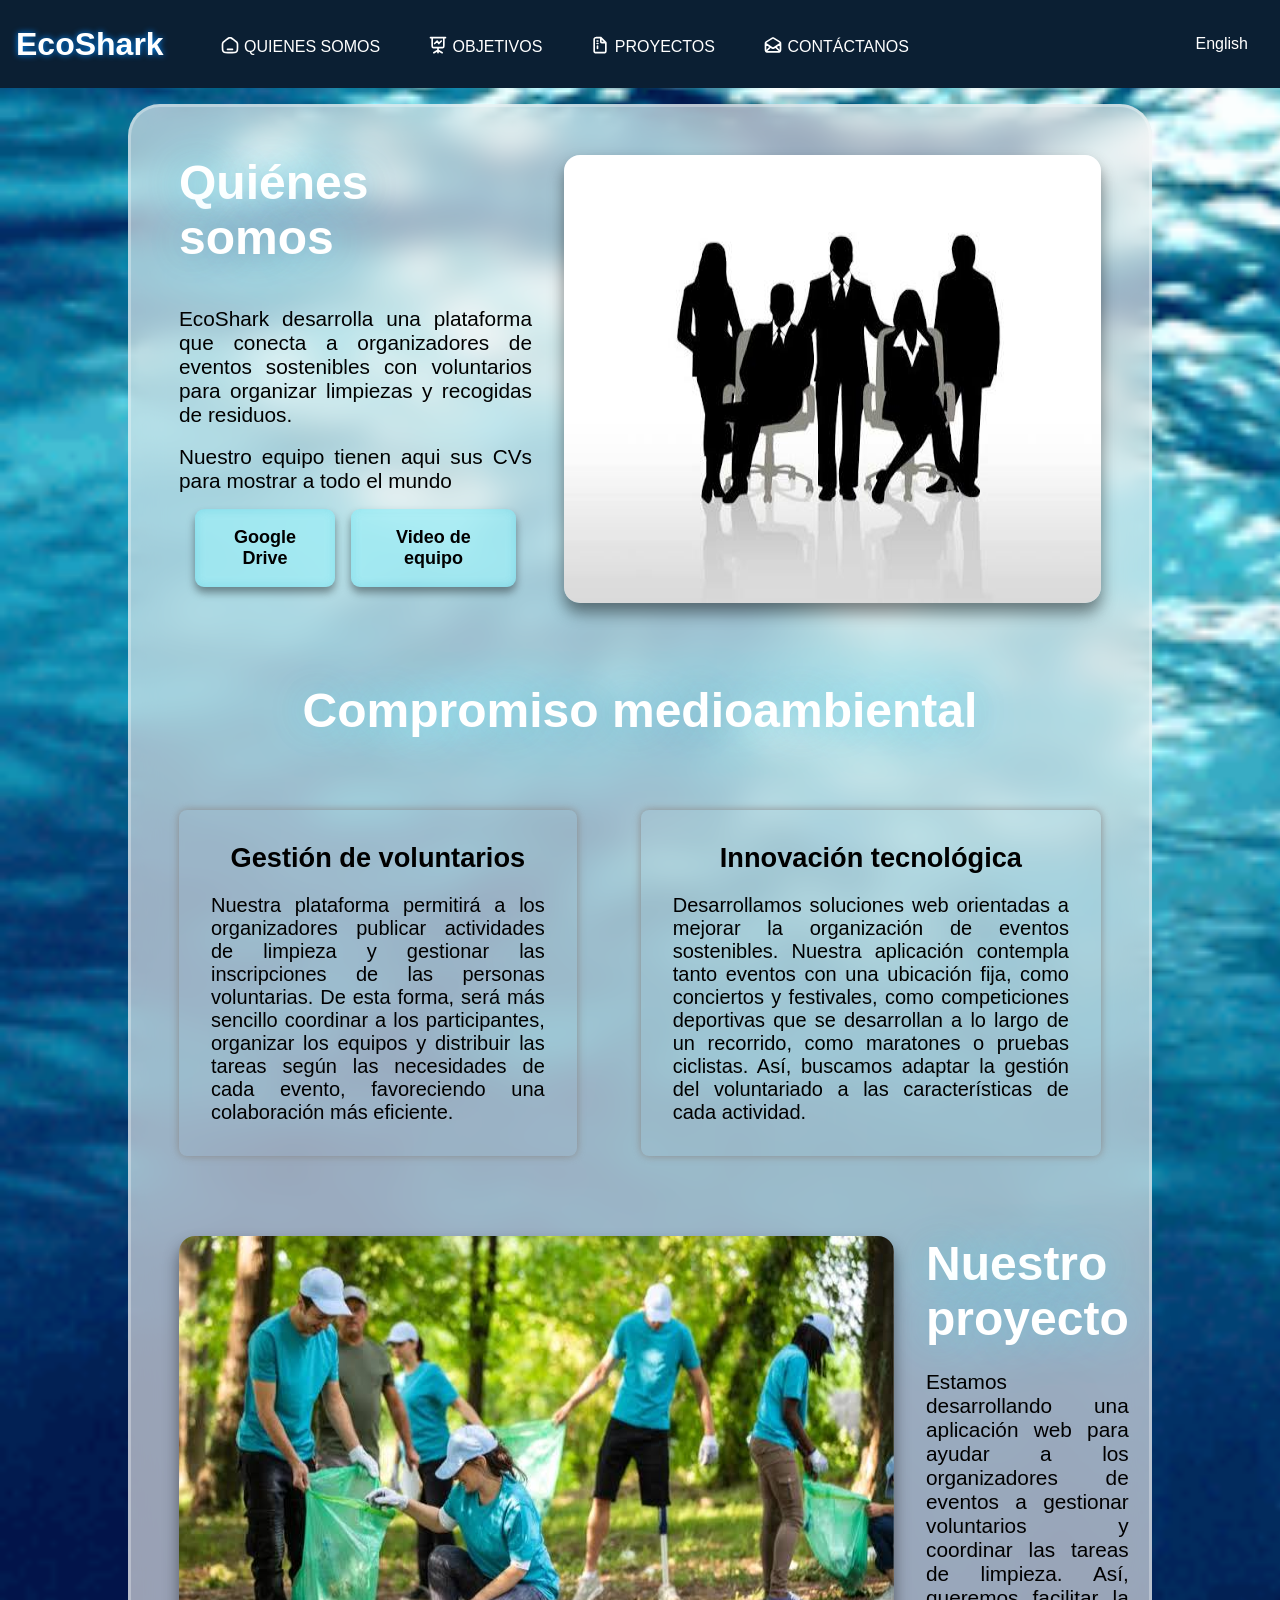
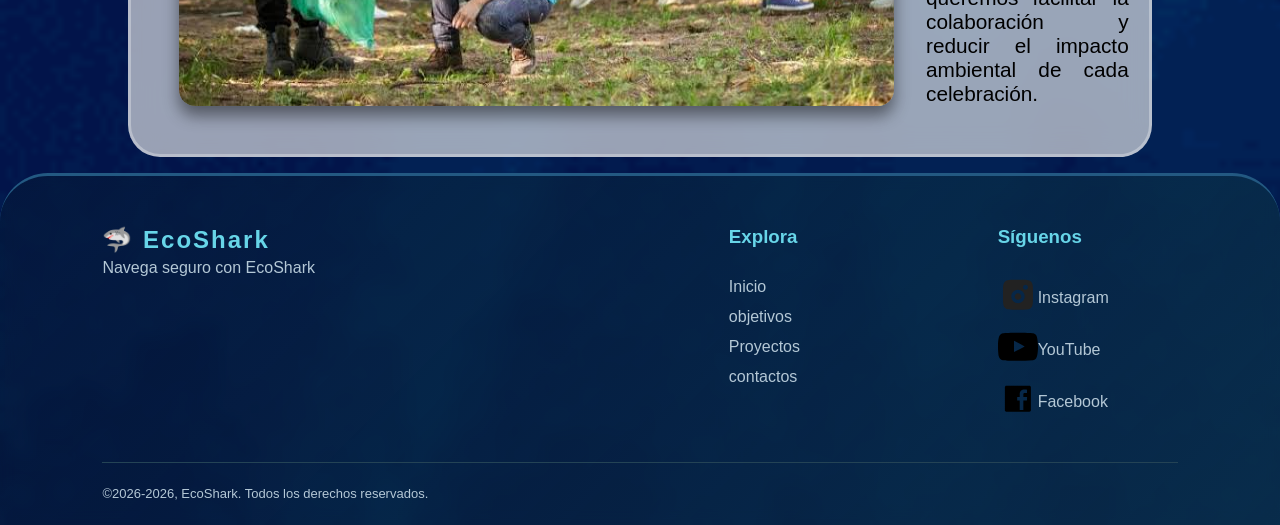
==== commit ee24e978: "utlimos cambios al index" ====
--- a/HTML/index.html
+++ b/HTML/index.html
@@ -59,8 +59,19 @@
                     <p>
                         EcoShark desarrolla una plataforma que conecta a organizadores de eventos sostenibles con voluntarios para organizar limpiezas y recogidas de residuos.
                     </p>
+                    <br>
+                    <p>
+                        Nuestro equipo tienen aqui sus CVs para mostrar a todo el mundo
+                    </p>
+                    <div class="buttonsContainer">
+
+                        <a href="https://drive.google.com/drive/folders/1LwgokPHOaX2njy_p6ImIaPYnB12QVagP?usp=sharing" target="_blank"><button>Google Drive</button></a>
+
+                        <a href="https://drive.google.com/file/d/1tKhU-HQuXZ7hBKSwaPgOwiNMWPGw64Wp/view?usp=sharing" target="_blank"><button>Video de equipo </button></a>
+                    </div>
+
                 </div>
-                <img src="Imagenes/quienes_somos.jfif" alt="">
+                <img class="mediano" src="Imagenes/quienes_somos.jfif" alt="">
             </div>
         </section>
 
@@ -92,7 +103,7 @@
             <div class="imageText"> 
                 <!-- Usar clases como half (un medio), third (un tercio) o quarter (un cuarto) para cambiar lo que cubre la foto. También se pueden usar left (izquierda) o right (derecha) para cambiar de qué lado está la foto. Si usas centre (centro), puedes desplazar la caja de texto al medio, pero luego no puedes cambiarla a la izquierda o a la derecha. --> <!--DEPRECADO: No se ha terminado de implementar-->
 
-                <img src="Imagenes/Voluntariados.jfif" alt="">
+                <img class="mediano" src="Imagenes/Voluntariados.jfif" alt="">
 
                 <div>
                     <h4>Nuestro proyecto</h4>
--- a/HTML/style.css
+++ b/HTML/style.css
@@ -43,6 +43,14 @@
 nav ul{
     display: flex;
     gap: 3em;
+    width: 100%;
+    align-items: center;
+}
+header nav{
+    flex: 1;
+}
+nav li:last-child{
+    margin-left: auto;
 }
 li{
     list-style: none;
@@ -95,6 +103,32 @@
 }
 
 /* ====================== MAIN INDEX====================== */
+button{
+    padding: 1em;
+    font-size: large;
+    font-weight: bold;
+    border-radius: 0.5em;
+    border: solid 0em rgba(0, 0, 0, 0.286);
+    background-color: rgba(0, 229, 255, 0.251);
+    backdrop-filter: blur(0.3em);
+    box-shadow: 0em 0.3em 0.5em rgba(0, 0, 0, 0.398);
+    transition: 100ms;
+    cursor: pointer;
+
+}
+
+button:hover{
+    transform: translateY(-0.5em);
+    background-color: rgba(160, 246, 255, 0.251);
+}
+
+.buttonsContainer{
+    margin: 1em;
+    display: flex;
+    justify-content: center;
+    gap: 1em;
+}
+
 
 main section{
 margin-bottom:5em;    
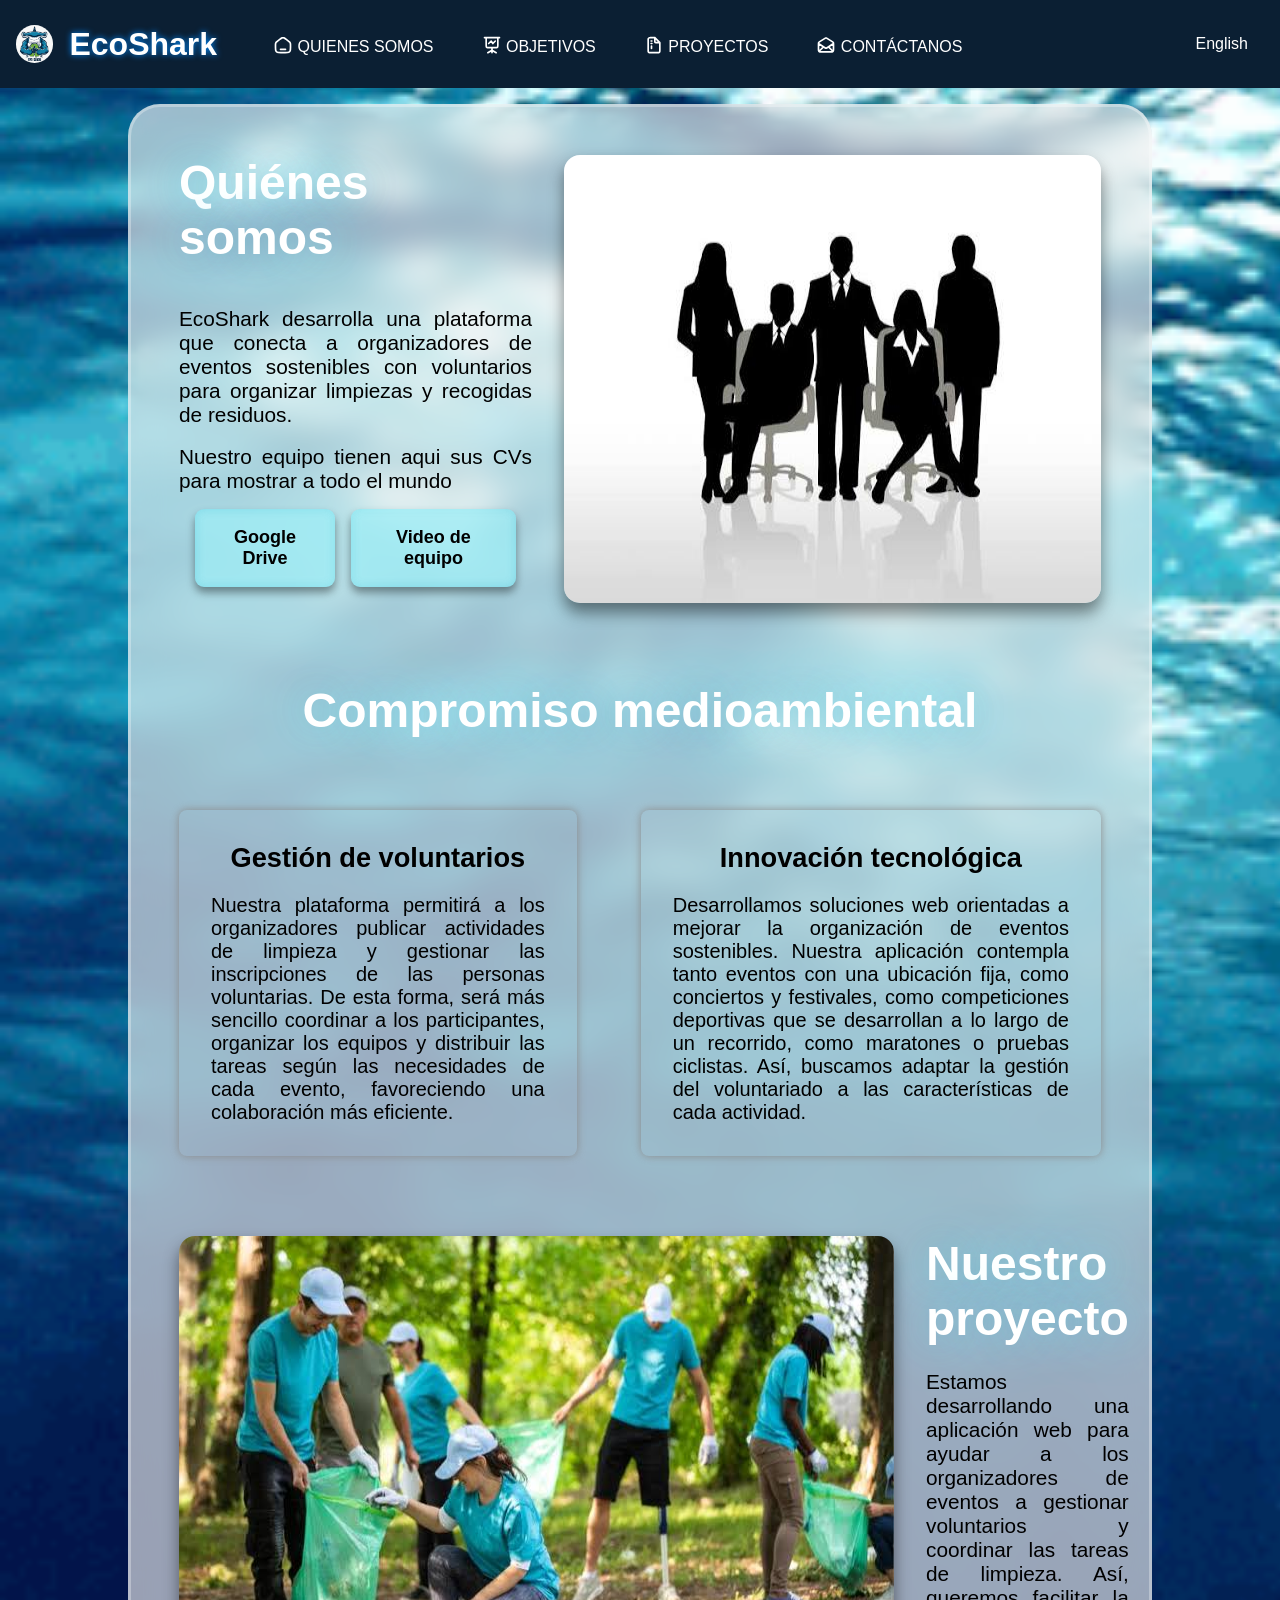
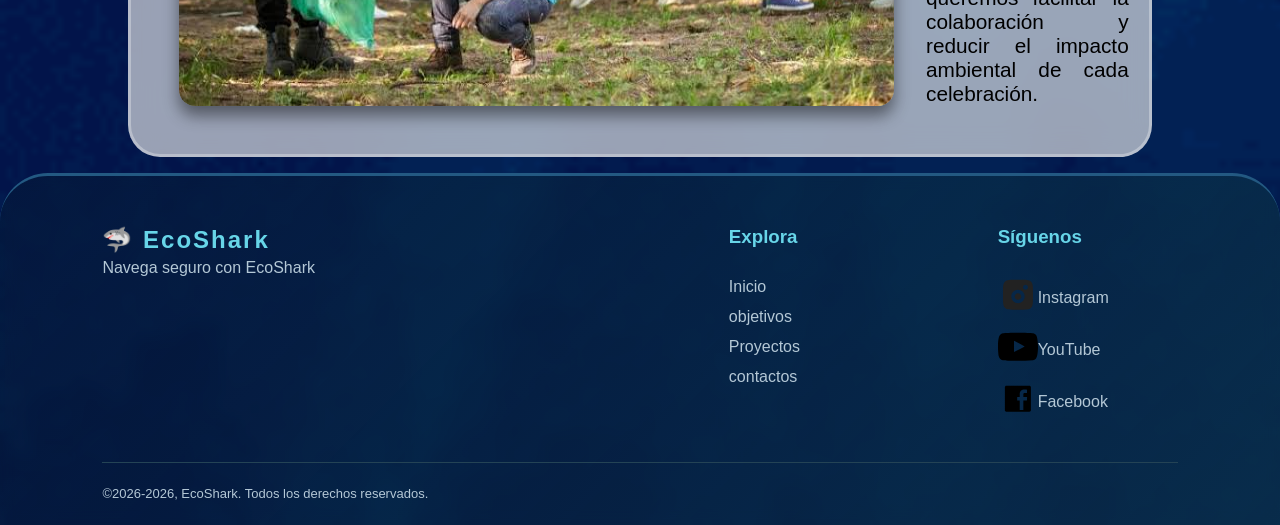
==== commit bb6a3f52: "mejorar nav" ====
--- a/HTML/index.html
+++ b/HTML/index.html
@@ -9,6 +9,7 @@
 </head>
 <body>
     <header>
+        <img class="logo" src="Imagenes/Logo.png" alt="">
         <a href="index.html">
             <div>
                 <h1>EcoShark</h1>
--- a/HTML/style.css
+++ b/HTML/style.css
@@ -382,7 +382,11 @@
     align-items: center;
 }
 
-
+.logo{
+    margin-right: 1em;
+    width: 3%;
+    border-radius: 100%;
+}
 
 @media (max-width: 700px) {
   .footer-content {
